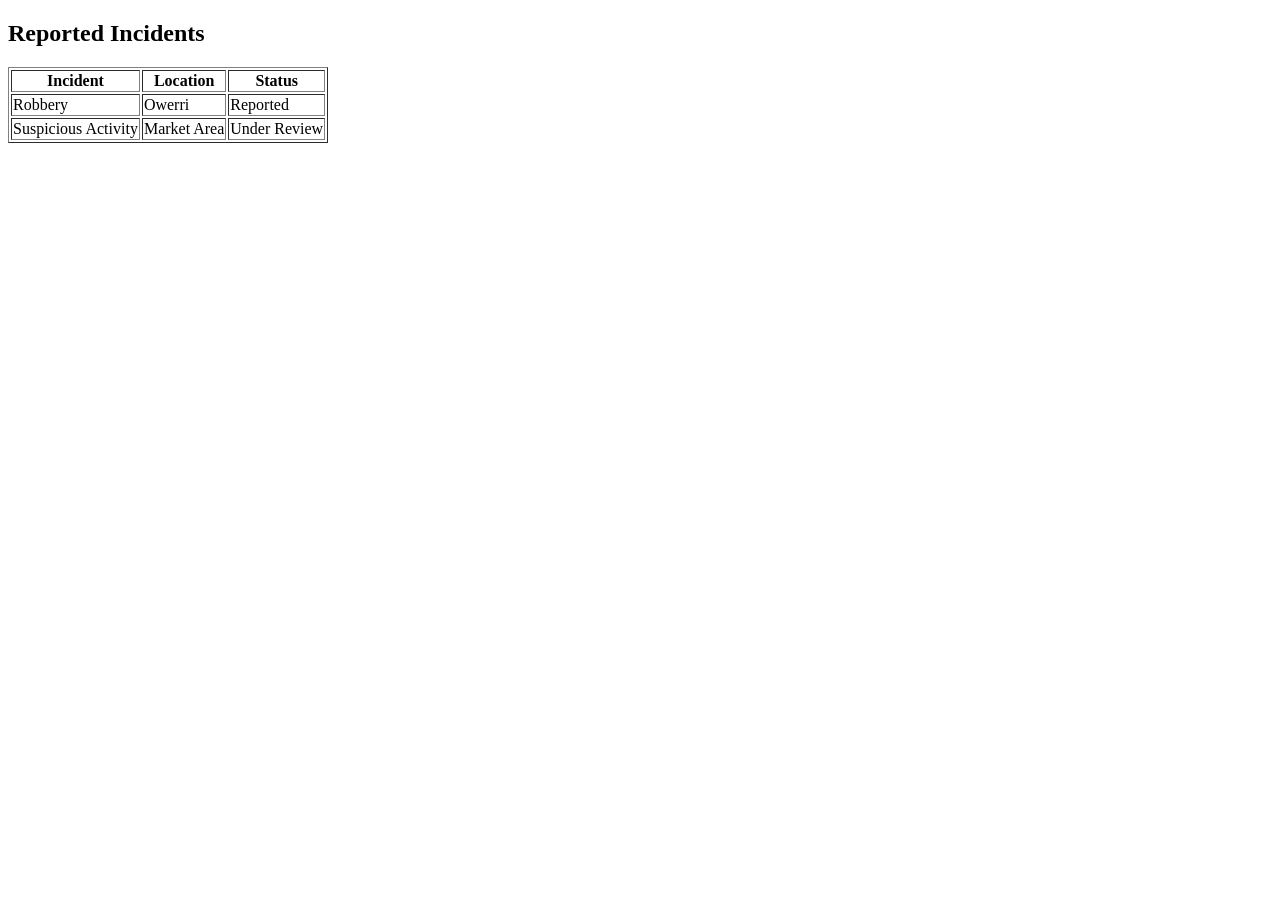
==== dashboard.html @ 26b85ac5 "Add initial incident dashboard HTML structure" ====
<!DOCTYPE html>
<html>
<head>
    <title>Incident Dashboard</title>
    <link rel="stylesheet" href="css/style.css">
</head>
<body>
    <h2>Reported Incidents</h2>
    <table border="1">
        <tr>
            <th>Incident</th>
            <th>Location</th>
            <th>Status</th>
        </tr>
        <tr>
            <td>Robbery</td>
            <td>Owerri</td>
            <td>Reported</td>
        </tr>
        <tr>
            <td>Suspicious Activity</td>
            <td>Market Area</td>
            <td>Under Review</td>
        </tr>
    </table>
</body>
</html>
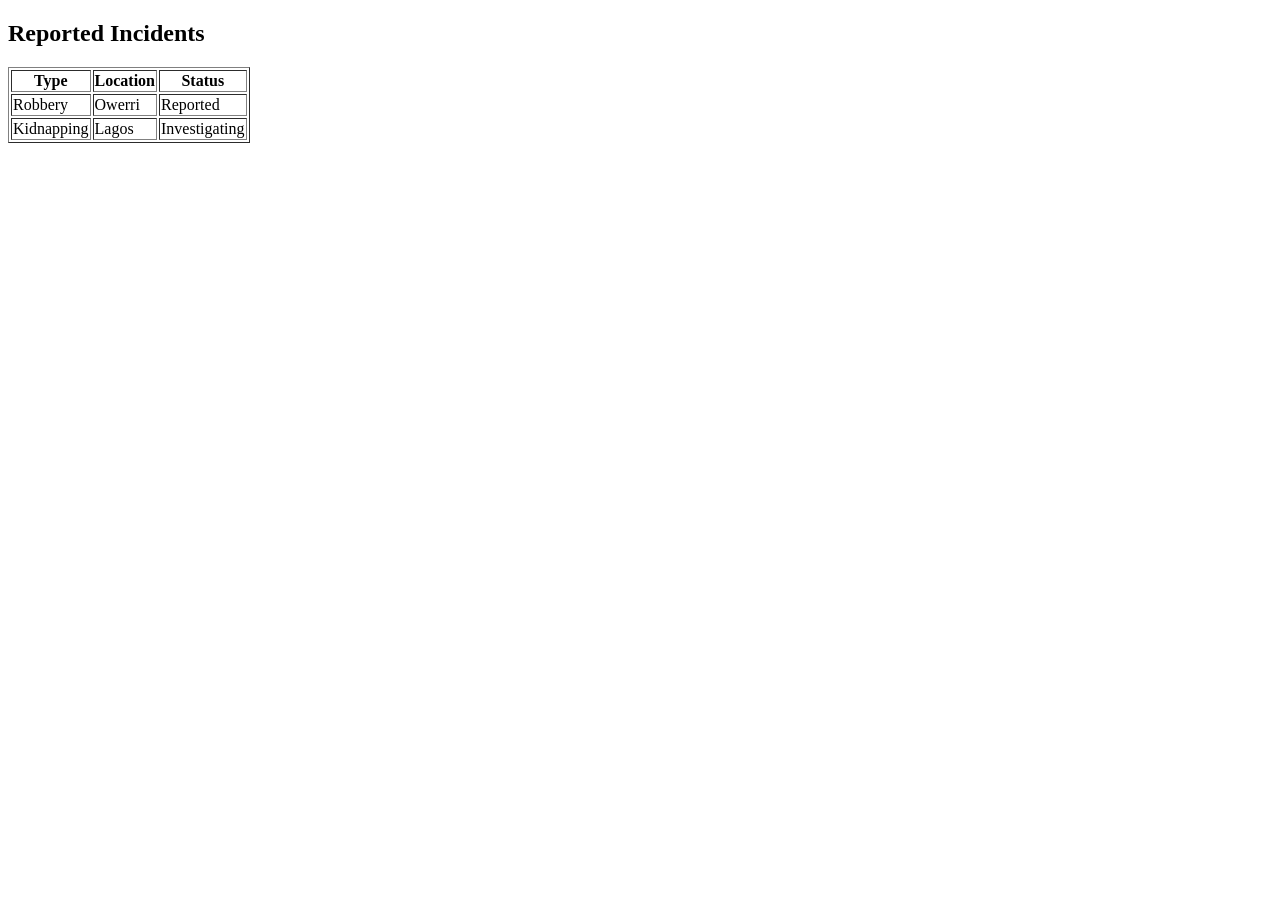
==== commit 27d48745: "Add incident dashboard HTML file" ====
--- a/dashboard.html
+++ b/dashboard.html
@@ -1,27 +1,34 @@
 <!DOCTYPE html>
 <html>
 <head>
-    <title>Incident Dashboard</title>
-    <link rel="stylesheet" href="css/style.css">
+<title>Incident Dashboard</title>
+<link rel="stylesheet" href="css/style.css">
 </head>
+
 <body>
-    <h2>Reported Incidents</h2>
-    <table border="1">
-        <tr>
-            <th>Incident</th>
-            <th>Location</th>
-            <th>Status</th>
-        </tr>
-        <tr>
-            <td>Robbery</td>
-            <td>Owerri</td>
-            <td>Reported</td>
-        </tr>
-        <tr>
-            <td>Suspicious Activity</td>
-            <td>Market Area</td>
-            <td>Under Review</td>
-        </tr>
-    </table>
+
+<h2>Reported Incidents</h2>
+
+<table border="1">
+<tr>
+<th>Type</th>
+<th>Location</th>
+<th>Status</th>
+</tr>
+
+<tr>
+<td>Robbery</td>
+<td>Owerri</td>
+<td>Reported</td>
+</tr>
+
+<tr>
+<td>Kidnapping</td>
+<td>Lagos</td>
+<td>Investigating</td>
+</tr>
+
+</table>
+
 </body>
 </html>
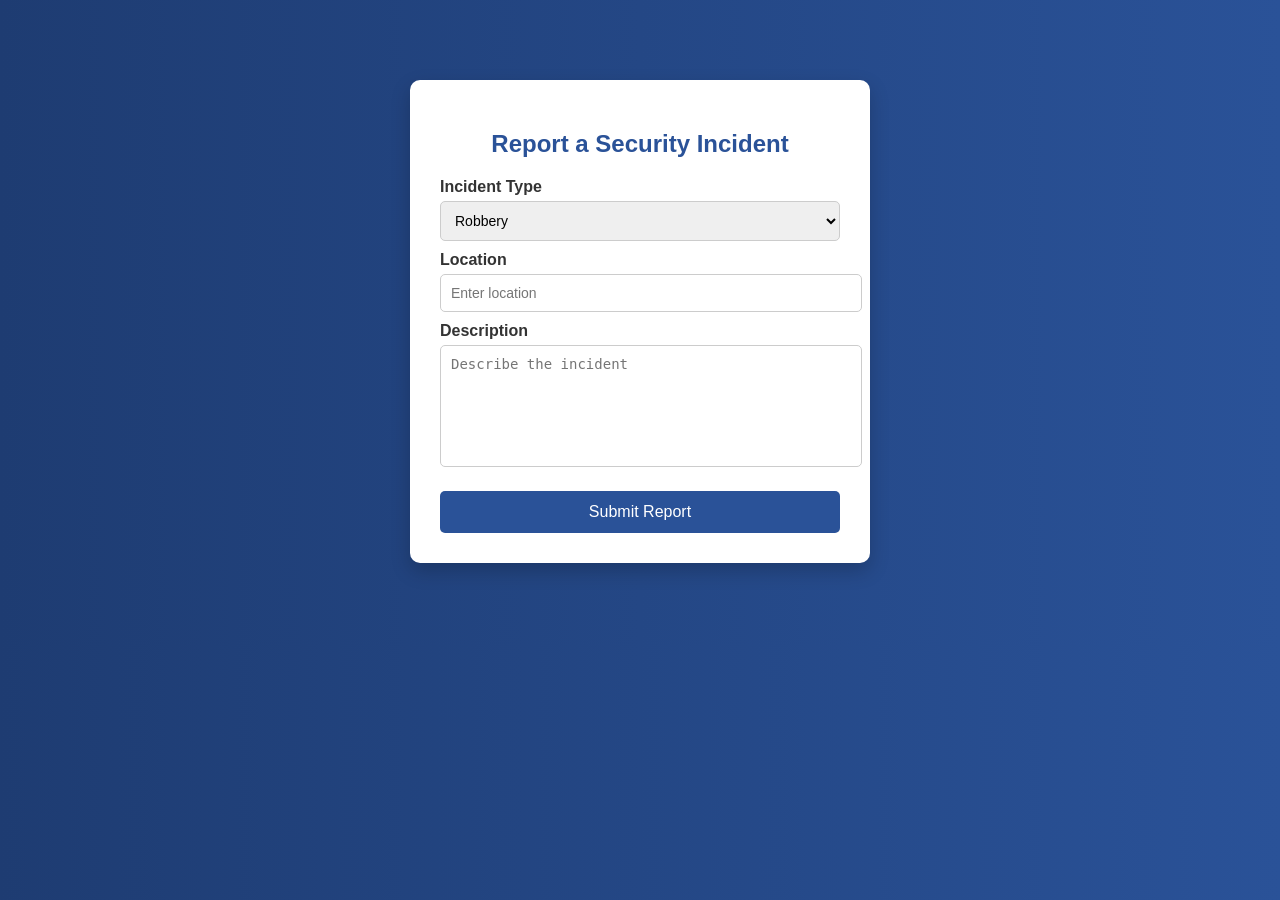
==== commit 22133694: "Revamp incident dashboard with report form" ====
--- a/dashboard.html
+++ b/dashboard.html
@@ -1,34 +1,113 @@
 <!DOCTYPE html>
 <html>
 <head>
-<title>Incident Dashboard</title>
-<link rel="stylesheet" href="css/style.css">
+<title>Report Incident</title>
+<!--link rel="stylesheet" href="css/style.css"-->
+<style>
+  /* General Page Styling */
+body {
+    font-family: Arial, sans-serif;
+    background: linear-gradient(to right, #1e3c72, #2a5298);
+    margin: 0;
+    padding: 0;
+}
+
+/* Container */
+.container {
+    width: 400px;
+    margin: 80px auto;
+    background: #ffffff;
+    padding: 30px;
+    border-radius: 10px;
+    box-shadow: 0 8px 20px rgba(0, 0, 0, 0.2);
+}
+
+/* Heading */
+h2 {
+    text-align: center;
+    color: #2a5298;
+    margin-bottom: 20px;
+}
+
+/* Labels */
+label {
+    display: block;
+    margin-top: 10px;
+    font-weight: bold;
+    color: #333;
+}
+
+/* Inputs, Select & Textarea */
+input,
+select,
+textarea {
+    width: 100%;
+    padding: 10px;
+    margin-top: 5px;
+    border: 1px solid #ccc;
+    border-radius: 5px;
+    font-size: 14px;
+}
+
+/* Textarea Resize */
+textarea {
+    height: 100px;
+    resize: none;
+}
+
+/* Button */
+button {
+    width: 100%;
+    margin-top: 20px;
+    padding: 12px;
+    background: #2a5298;
+    color: #fff;
+    border: none;
+    border-radius: 5px;
+    font-size: 16px;
+    cursor: pointer;
+    transition: 0.3s;
+}
+
+/* Button Hover */
+button:hover {
+    background: #1e3c72;
+}
+
+/* Input Focus Effect */
+input:focus,
+select:focus,
+textarea:focus {
+    border-color: #2a5298;
+    outline: none;
+    box-shadow: 0 0 5px rgba(42, 82, 152, 0.5);
+}
+</style>
 </head>
 
 <body>
 
-<h2>Reported Incidents</h2>
+<div class="container">
+    <h2>Report a Security Incident</h2>
 
-<table border="1">
-<tr>
-<th>Type</th>
-<th>Location</th>
-<th>Status</th>
-</tr>
+    <form>
+        <label>Incident Type</label>
+        <select>
+            <option>Robbery</option>
+            <option>Kidnapping</option>
+            <option>Violence</option>
+            <option>Other</option>
+        </select>
 
-<tr>
-<td>Robbery</td>
-<td>Owerri</td>
-<td>Reported</td>
-</tr>
+        <label>Location</label>
+        <input type="text" placeholder="Enter location">
 
-<tr>
-<td>Kidnapping</td>
-<td>Lagos</td>
-<td>Investigating</td>
-</tr>
+        <label>Description</label>
+        <textarea placeholder="Describe the incident"></textarea>
 
-</table>
+        <button type="submit">Submit Report</button>
+    </form>
+</div>
 
 </body>
-</html>
+  </html>
